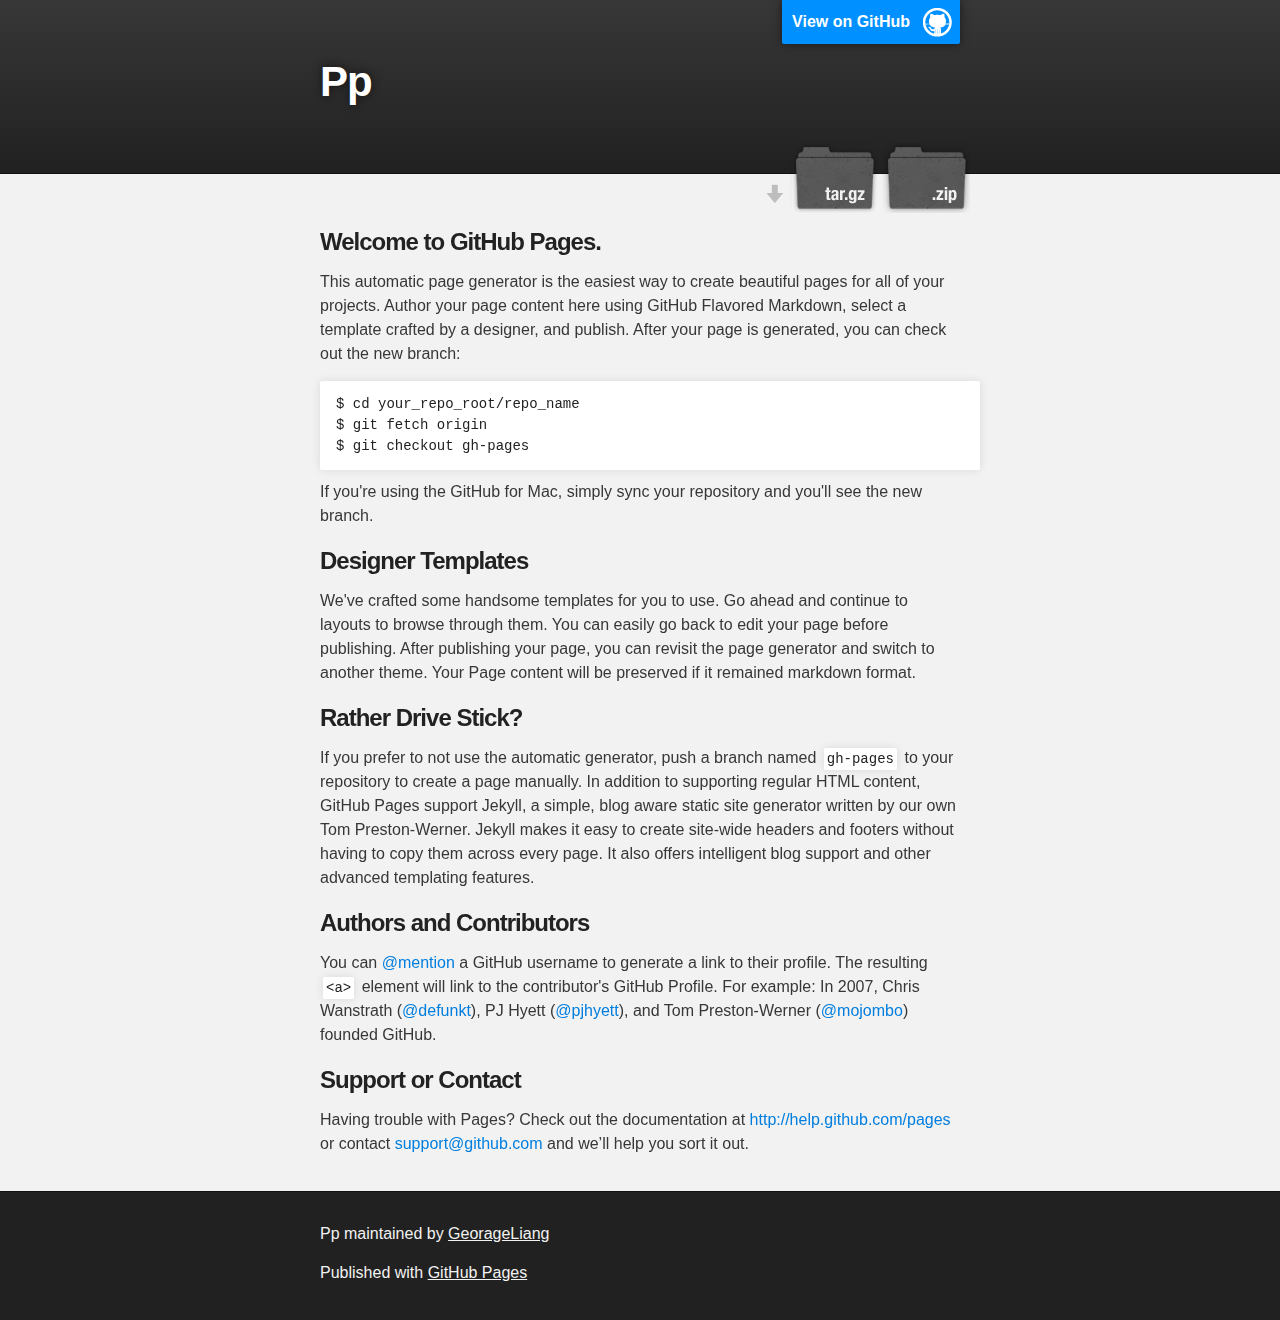
==== index.html @ d93501a5 "Create gh-pages branch via GitHub" ====
<!DOCTYPE html>
<html>

  <head>
    <meta charset='utf-8' />
    <meta http-equiv="X-UA-Compatible" content="chrome=1" />
    <meta name="description" content="Pp : " />

    <link rel="stylesheet" type="text/css" media="screen" href="stylesheets/stylesheet.css">

    <title>Pp</title>
  </head>

  <body>

    <!-- HEADER -->
    <div id="header_wrap" class="outer">
        <header class="inner">
          <a id="forkme_banner" href="https://github.com/GeorageLiang/pp">View on GitHub</a>

          <h1 id="project_title">Pp</h1>
          <h2 id="project_tagline"></h2>

            <section id="downloads">
              <a class="zip_download_link" href="https://github.com/GeorageLiang/pp/zipball/master">Download this project as a .zip file</a>
              <a class="tar_download_link" href="https://github.com/GeorageLiang/pp/tarball/master">Download this project as a tar.gz file</a>
            </section>
        </header>
    </div>

    <!-- MAIN CONTENT -->
    <div id="main_content_wrap" class="outer">
      <section id="main_content" class="inner">
        <h3>
<a name="welcome-to-github-pages" class="anchor" href="#welcome-to-github-pages"><span class="octicon octicon-link"></span></a>Welcome to GitHub Pages.</h3>

<p>This automatic page generator is the easiest way to create beautiful pages for all of your projects. Author your page content here using GitHub Flavored Markdown, select a template crafted by a designer, and publish. After your page is generated, you can check out the new branch:</p>

<pre><code>$ cd your_repo_root/repo_name
$ git fetch origin
$ git checkout gh-pages
</code></pre>

<p>If you're using the GitHub for Mac, simply sync your repository and you'll see the new branch.</p>

<h3>
<a name="designer-templates" class="anchor" href="#designer-templates"><span class="octicon octicon-link"></span></a>Designer Templates</h3>

<p>We've crafted some handsome templates for you to use. Go ahead and continue to layouts to browse through them. You can easily go back to edit your page before publishing. After publishing your page, you can revisit the page generator and switch to another theme. Your Page content will be preserved if it remained markdown format.</p>

<h3>
<a name="rather-drive-stick" class="anchor" href="#rather-drive-stick"><span class="octicon octicon-link"></span></a>Rather Drive Stick?</h3>

<p>If you prefer to not use the automatic generator, push a branch named <code>gh-pages</code> to your repository to create a page manually. In addition to supporting regular HTML content, GitHub Pages support Jekyll, a simple, blog aware static site generator written by our own Tom Preston-Werner. Jekyll makes it easy to create site-wide headers and footers without having to copy them across every page. It also offers intelligent blog support and other advanced templating features.</p>

<h3>
<a name="authors-and-contributors" class="anchor" href="#authors-and-contributors"><span class="octicon octicon-link"></span></a>Authors and Contributors</h3>

<p>You can <a href="https://github.com/blog/821" class="user-mention">@mention</a> a GitHub username to generate a link to their profile. The resulting <code>&lt;a&gt;</code> element will link to the contributor's GitHub Profile. For example: In 2007, Chris Wanstrath (<a href="https://github.com/defunkt" class="user-mention">@defunkt</a>), PJ Hyett (<a href="https://github.com/pjhyett" class="user-mention">@pjhyett</a>), and Tom Preston-Werner (<a href="https://github.com/mojombo" class="user-mention">@mojombo</a>) founded GitHub.</p>

<h3>
<a name="support-or-contact" class="anchor" href="#support-or-contact"><span class="octicon octicon-link"></span></a>Support or Contact</h3>

<p>Having trouble with Pages? Check out the documentation at <a href="http://help.github.com/pages">http://help.github.com/pages</a> or contact <a href="mailto:support@github.com">support@github.com</a> and we’ll help you sort it out.</p>
      </section>
    </div>

    <!-- FOOTER  -->
    <div id="footer_wrap" class="outer">
      <footer class="inner">
        <p class="copyright">Pp maintained by <a href="https://github.com/GeorageLiang">GeorageLiang</a></p>
        <p>Published with <a href="http://pages.github.com">GitHub Pages</a></p>
      </footer>
    </div>

    

  </body>
</html>
---- stylesheets/stylesheet.css ----
/*******************************************************************************
Slate Theme for GitHub Pages
by Jason Costello, @jsncostello
*******************************************************************************/

@import url(pygment_trac.css);

/*******************************************************************************
MeyerWeb Reset
*******************************************************************************/

html, body, div, span, applet, object, iframe,
h1, h2, h3, h4, h5, h6, p, blockquote, pre,
a, abbr, acronym, address, big, cite, code,
del, dfn, em, img, ins, kbd, q, s, samp,
small, strike, strong, sub, sup, tt, var,
b, u, i, center,
dl, dt, dd, ol, ul, li,
fieldset, form, label, legend,
table, caption, tbody, tfoot, thead, tr, th, td,
article, aside, canvas, details, embed,
figure, figcaption, footer, header, hgroup,
menu, nav, output, ruby, section, summary,
time, mark, audio, video {
  margin: 0;
  padding: 0;
  border: 0;
  font: inherit;
  vertical-align: baseline;
}

/* HTML5 display-role reset for older browsers */
article, aside, details, figcaption, figure,
footer, header, hgroup, menu, nav, section {
  display: block;
}

ol, ul {
  list-style: none;
}

table {
  border-collapse: collapse;
  border-spacing: 0;
}

/*******************************************************************************
Theme Styles
*******************************************************************************/

body {
  box-sizing: border-box;
  color:#373737;
  background: #212121;
  font-size: 16px;
  font-family: 'Myriad Pro', Calibri, Helvetica, Arial, sans-serif;
  line-height: 1.5;
  -webkit-font-smoothing: antialiased;
}

h1, h2, h3, h4, h5, h6 {
  margin: 10px 0;
  font-weight: 700;
  color:#222222;
  font-family: 'Lucida Grande', 'Calibri', Helvetica, Arial, sans-serif;
  letter-spacing: -1px;
}

h1 {
  font-size: 36px;
  font-weight: 700;
}

h2 {
  padding-bottom: 10px;
  font-size: 32px;
  background: url('../images/bg_hr.png') repeat-x bottom;
}

h3 {
  font-size: 24px;
}

h4 {
  font-size: 21px;
}

h5 {
  font-size: 18px;
}

h6 {
  font-size: 16px;
}

p {
  margin: 10px 0 15px 0;
}

footer p {
  color: #f2f2f2;
}

a {
  text-decoration: none;
  color: #007edf;
  text-shadow: none;

  transition: color 0.5s ease;
  transition: text-shadow 0.5s ease;
  -webkit-transition: color 0.5s ease;
  -webkit-transition: text-shadow 0.5s ease;
  -moz-transition: color 0.5s ease;
  -moz-transition: text-shadow 0.5s ease;
  -o-transition: color 0.5s ease;
  -o-transition: text-shadow 0.5s ease;
  -ms-transition: color 0.5s ease;
  -ms-transition: text-shadow 0.5s ease;
}

a:hover, a:focus {text-decoration: underline;}

footer a {
  color: #F2F2F2;
  text-decoration: underline;
}

em {
  font-style: italic;
}

strong {
  font-weight: bold;
}

img {
  position: relative;
  margin: 0 auto;
  max-width: 739px;
  padding: 5px;
  margin: 10px 0 10px 0;
  border: 1px solid #ebebeb;

  box-shadow: 0 0 5px #ebebeb;
  -webkit-box-shadow: 0 0 5px #ebebeb;
  -moz-box-shadow: 0 0 5px #ebebeb;
  -o-box-shadow: 0 0 5px #ebebeb;
  -ms-box-shadow: 0 0 5px #ebebeb;
}

p img {
  display: inline;
  margin: 0;
  padding: 0;
  vertical-align: middle;
  text-align: center;
  border: none;
}

pre, code {
  width: 100%;
  color: #222;
  background-color: #fff;

  font-family: Monaco, "Bitstream Vera Sans Mono", "Lucida Console", Terminal, monospace;
  font-size: 14px;

  border-radius: 2px;
  -moz-border-radius: 2px;
  -webkit-border-radius: 2px;
}

pre {
  width: 100%;
  padding: 10px;
  box-shadow: 0 0 10px rgba(0,0,0,.1);
  overflow: auto;
}

code {
  padding: 3px;
  margin: 0 3px;
  box-shadow: 0 0 10px rgba(0,0,0,.1);
}

pre code {
  display: block;
  box-shadow: none;
}

blockquote {
  color: #666;
  margin-bottom: 20px;
  padding: 0 0 0 20px;
  border-left: 3px solid #bbb;
}


ul, ol, dl {
  margin-bottom: 15px
}

ul {
  list-style: inside;
  padding-left: 20px;
}

ol {
  list-style: decimal inside;
  padding-left: 20px;
}

dl dt {
  font-weight: bold;
}

dl dd {
  padding-left: 20px;
  font-style: italic;
}

dl p {
  padding-left: 20px;
  font-style: italic;
}

hr {
  height: 1px;
  margin-bottom: 5px;
  border: none;
  background: url('../images/bg_hr.png') repeat-x center;
}

table {
  border: 1px solid #373737;
  margin-bottom: 20px;
  text-align: left;
 }

th {
  font-family: 'Lucida Grande', 'Helvetica Neue', Helvetica, Arial, sans-serif;
  padding: 10px;
  background: #373737;
  color: #fff;
 }

td {
  padding: 10px;
  border: 1px solid #373737;
 }

form {
  background: #f2f2f2;
  padding: 20px;
}

/*******************************************************************************
Full-Width Styles
*******************************************************************************/

.outer {
  width: 100%;
}

.inner {
  position: relative;
  max-width: 640px;
  padding: 20px 10px;
  margin: 0 auto;
}

#forkme_banner {
  display: block;
  position: absolute;
  top:0;
  right: 10px;
  z-index: 10;
  padding: 10px 50px 10px 10px;
  color: #fff;
  background: url('../images/blacktocat.png') #0090ff no-repeat 95% 50%;
  font-weight: 700;
  box-shadow: 0 0 10px rgba(0,0,0,.5);
  border-bottom-left-radius: 2px;
  border-bottom-right-radius: 2px;
}

#header_wrap {
  background: #212121;
  background: -moz-linear-gradient(top, #373737, #212121);
  background: -webkit-linear-gradient(top, #373737, #212121);
  background: -ms-linear-gradient(top, #373737, #212121);
  background: -o-linear-gradient(top, #373737, #212121);
  background: linear-gradient(top, #373737, #212121);
}

#header_wrap .inner {
  padding: 50px 10px 30px 10px;
}

#project_title {
  margin: 0;
  color: #fff;
  font-size: 42px;
  font-weight: 700;
  text-shadow: #111 0px 0px 10px;
}

#project_tagline {
  color: #fff;
  font-size: 24px;
  font-weight: 300;
  background: none;
  text-shadow: #111 0px 0px 10px;
}

#downloads {
  position: absolute;
  width: 210px;
  z-index: 10;
  bottom: -40px;
  right: 0;
  height: 70px;
  background: url('../images/icon_download.png') no-repeat 0% 90%;
}

.zip_download_link {
  display: block;
  float: right;
  width: 90px;
  height:70px;
  text-indent: -5000px;
  overflow: hidden;
  background: url(../images/sprite_download.png) no-repeat bottom left;
}

.tar_download_link {
  display: block;
  float: right;
  width: 90px;
  height:70px;
  text-indent: -5000px;
  overflow: hidden;
  background: url(../images/sprite_download.png) no-repeat bottom right;
  margin-left: 10px;
}

.zip_download_link:hover {
  background: url(../images/sprite_download.png) no-repeat top left;
}

.tar_download_link:hover {
  background: url(../images/sprite_download.png) no-repeat top right;
}

#main_content_wrap {
  background: #f2f2f2;
  border-top: 1px solid #111;
  border-bottom: 1px solid #111;
}

#main_content {
  padding-top: 40px;
}

#footer_wrap {
  background: #212121;
}



/*******************************************************************************
Small Device Styles
*******************************************************************************/

@media screen and (max-width: 480px) {
  body {
    font-size:14px;
  }

  #downloads {
    display: none;
  }

  .inner {
    min-width: 320px;
    max-width: 480px;
  }

  #project_title {
  font-size: 32px;
  }

  h1 {
    font-size: 28px;
  }

  h2 {
    font-size: 24px;
  }

  h3 {
    font-size: 21px;
  }

  h4 {
    font-size: 18px;
  }

  h5 {
    font-size: 14px;
  }

  h6 {
    font-size: 12px;
  }

  code, pre {
    min-width: 320px;
    max-width: 480px;
    font-size: 11px;
  }

}
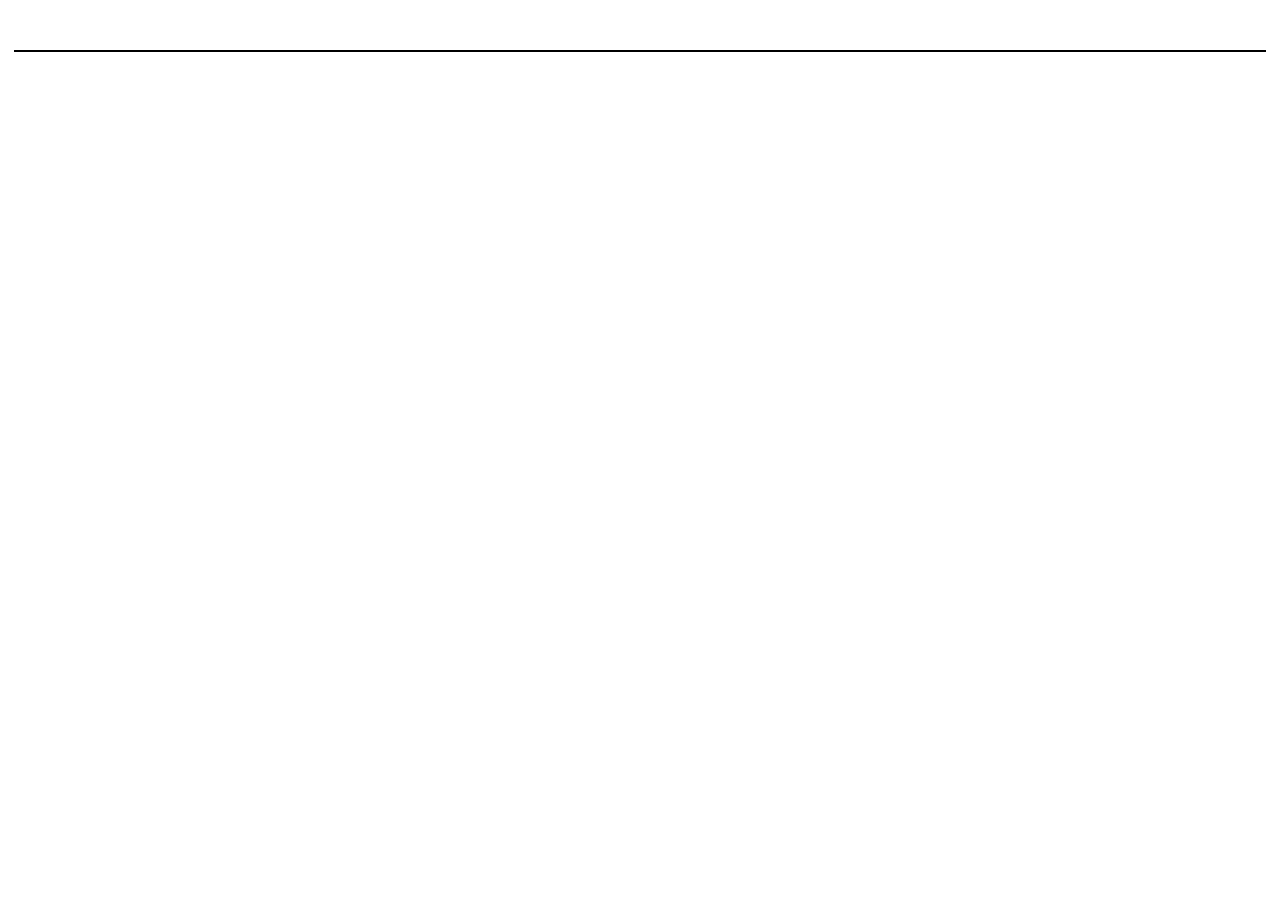
==== commit 45970e67: "pb demo" ====
--- a/index.html
+++ b/index.html
@@ -1,79 +1,12 @@
 <!DOCTYPE html>
 <html>
-
   <head>
-    <meta charset='utf-8' />
-    <meta http-equiv="X-UA-Compatible" content="chrome=1" />
-    <meta name="description" content="Pp : " />
-
-    <link rel="stylesheet" type="text/css" media="screen" href="stylesheets/stylesheet.css">
-
-    <title>Pp</title>
+    <link rel="stylesheet" href="style.css">
+    <script src="jquery.js"></script>
+    <script src="pd.js">		</script>
   </head>
-
   <body>
-
-    <!-- HEADER -->
-    <div id="header_wrap" class="outer">
-        <header class="inner">
-          <a id="forkme_banner" href="https://github.com/GeorageLiang/pp">View on GitHub</a>
-
-          <h1 id="project_title">Pp</h1>
-          <h2 id="project_tagline"></h2>
-
-            <section id="downloads">
-              <a class="zip_download_link" href="https://github.com/GeorageLiang/pp/zipball/master">Download this project as a .zip file</a>
-              <a class="tar_download_link" href="https://github.com/GeorageLiang/pp/tarball/master">Download this project as a tar.gz file</a>
-            </section>
-        </header>
-    </div>
-
-    <!-- MAIN CONTENT -->
-    <div id="main_content_wrap" class="outer">
-      <section id="main_content" class="inner">
-        <h3>
-<a name="welcome-to-github-pages" class="anchor" href="#welcome-to-github-pages"><span class="octicon octicon-link"></span></a>Welcome to GitHub Pages.</h3>
-
-<p>This automatic page generator is the easiest way to create beautiful pages for all of your projects. Author your page content here using GitHub Flavored Markdown, select a template crafted by a designer, and publish. After your page is generated, you can check out the new branch:</p>
-
-<pre><code>$ cd your_repo_root/repo_name
-$ git fetch origin
-$ git checkout gh-pages
-</code></pre>
-
-<p>If you're using the GitHub for Mac, simply sync your repository and you'll see the new branch.</p>
-
-<h3>
-<a name="designer-templates" class="anchor" href="#designer-templates"><span class="octicon octicon-link"></span></a>Designer Templates</h3>
-
-<p>We've crafted some handsome templates for you to use. Go ahead and continue to layouts to browse through them. You can easily go back to edit your page before publishing. After publishing your page, you can revisit the page generator and switch to another theme. Your Page content will be preserved if it remained markdown format.</p>
-
-<h3>
-<a name="rather-drive-stick" class="anchor" href="#rather-drive-stick"><span class="octicon octicon-link"></span></a>Rather Drive Stick?</h3>
-
-<p>If you prefer to not use the automatic generator, push a branch named <code>gh-pages</code> to your repository to create a page manually. In addition to supporting regular HTML content, GitHub Pages support Jekyll, a simple, blog aware static site generator written by our own Tom Preston-Werner. Jekyll makes it easy to create site-wide headers and footers without having to copy them across every page. It also offers intelligent blog support and other advanced templating features.</p>
-
-<h3>
-<a name="authors-and-contributors" class="anchor" href="#authors-and-contributors"><span class="octicon octicon-link"></span></a>Authors and Contributors</h3>
-
-<p>You can <a href="https://github.com/blog/821" class="user-mention">@mention</a> a GitHub username to generate a link to their profile. The resulting <code>&lt;a&gt;</code> element will link to the contributor's GitHub Profile. For example: In 2007, Chris Wanstrath (<a href="https://github.com/defunkt" class="user-mention">@defunkt</a>), PJ Hyett (<a href="https://github.com/pjhyett" class="user-mention">@pjhyett</a>), and Tom Preston-Werner (<a href="https://github.com/mojombo" class="user-mention">@mojombo</a>) founded GitHub.</p>
-
-<h3>
-<a name="support-or-contact" class="anchor" href="#support-or-contact"><span class="octicon octicon-link"></span></a>Support or Contact</h3>
-
-<p>Having trouble with Pages? Check out the documentation at <a href="http://help.github.com/pages">http://help.github.com/pages</a> or contact <a href="mailto:support@github.com">support@github.com</a> and we’ll help you sort it out.</p>
-      </section>
-    </div>
-
-    <!-- FOOTER  -->
-    <div id="footer_wrap" class="outer">
-      <footer class="inner">
-        <p class="copyright">Pp maintained by <a href="https://github.com/GeorageLiang">GeorageLiang</a></p>
-        <p>Published with <a href="http://pages.github.com">GitHub Pages</a></p>
-      </footer>
-    </div>
-
-    
-
+    <div id="container"></div>
+    <div id="loading"></div>
   </body>
-</html>
+</html>--- a/style.css
+++ b/style.css
@@ -0,0 +1,25 @@
+*{
+	margin:0;
+	padding:0;
+}
+#container{
+	
+	border:1px solid;
+	position:relative;
+	margin: 50px auto 0;
+}
+#container img
+{
+	position:absolute
+}
+#loading
+{
+	position: fixed;
+	bottom: 0;
+	left: 45%;
+	height:200px;
+	width:200px;
+	background:url('load.gif');
+	background-size:cover;
+
+}